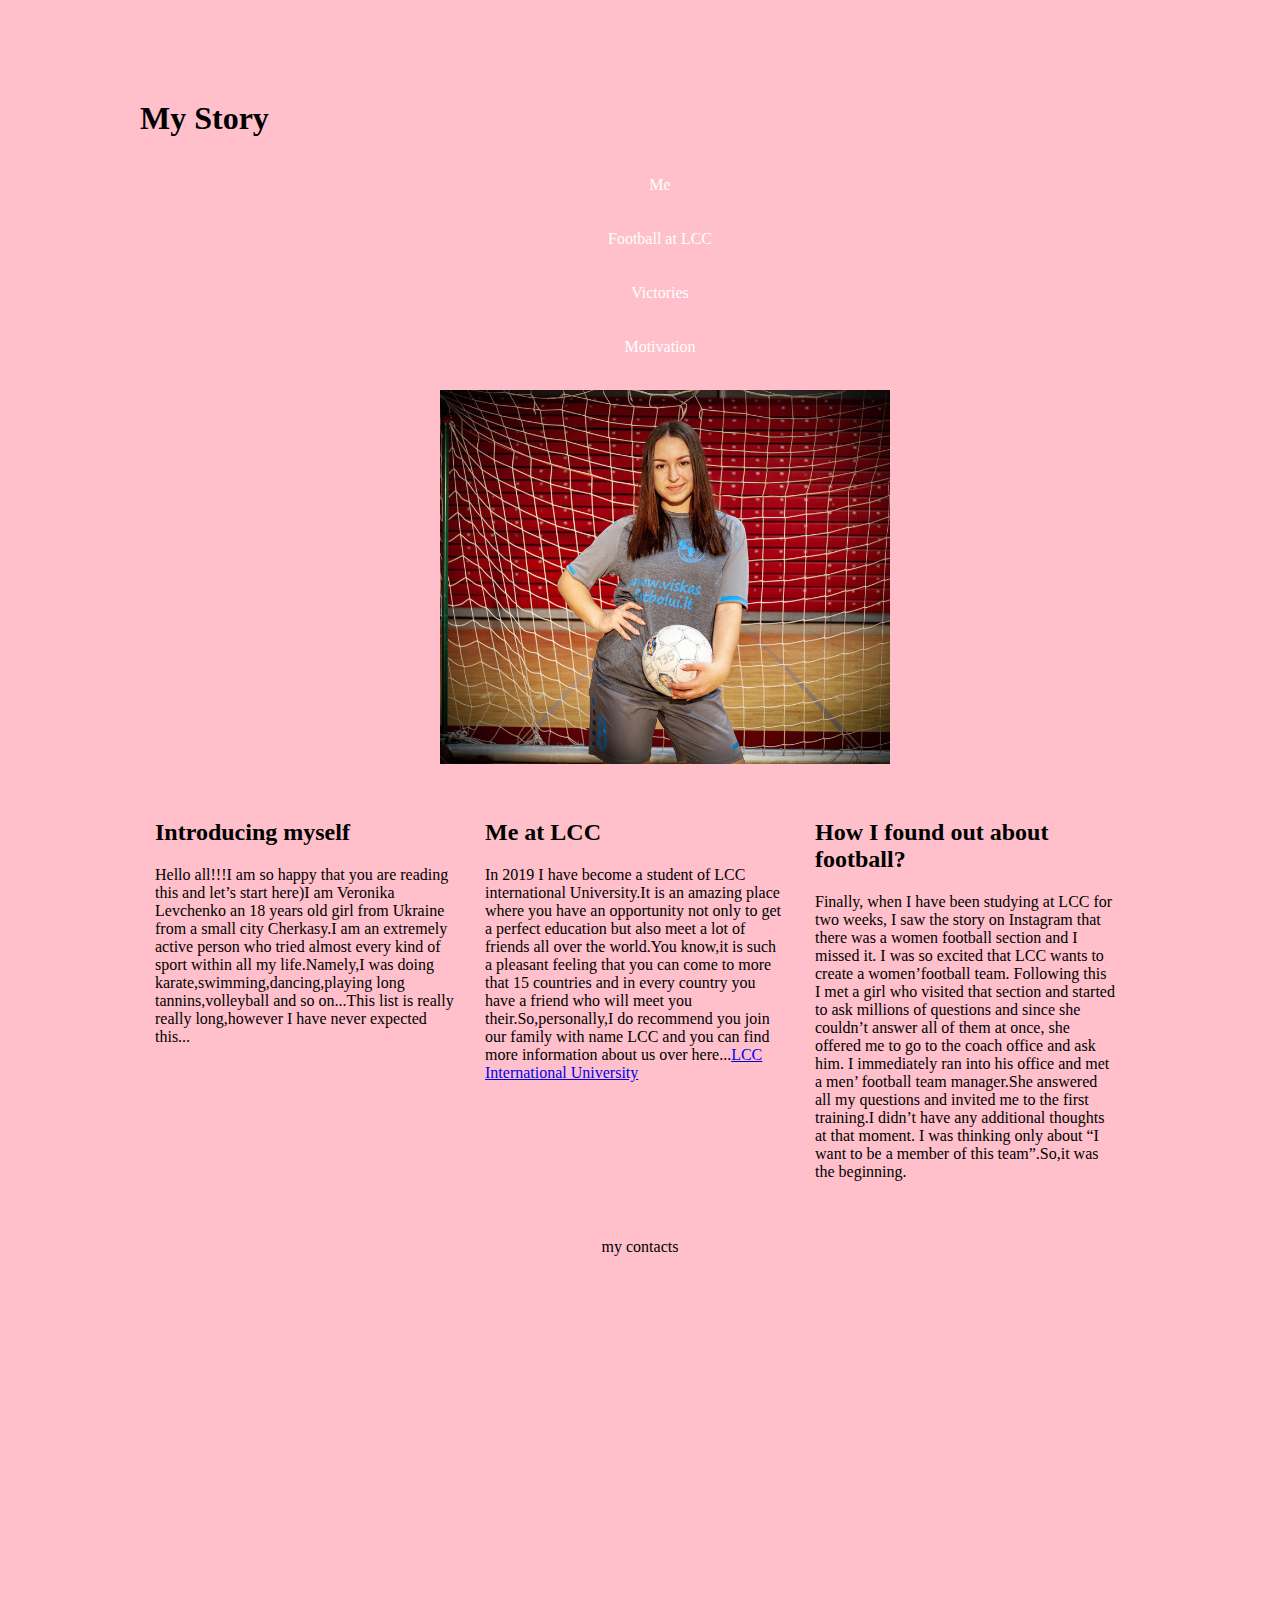
==== index.html @ be00a2e1 "Add files via upload" ====
<!DOCTYPE html>
<html>
	<head>
		<title> My Story </title>
		<link rel="stylesheet" href="my style.css">
		
	</head>
	<body>
	<div id="container">
		<header>
		<h1> My Story</h1>
		<nav>
		<ul>
			<li><a href="index1.html">Me</a></li>
			<li><a href="second page.html">Football at LCC</a></li>
			<li><a href="third page.html">Victories</a></li>
			<li><a href="fourth page.html">Motivation</a></li>
			</ul>
		</nav>
		</header>
		<main>
		<div>
					
					<div>
					<p>
		           <img src="me.jpg" alt="me">
				   </p>
			        </div>
				</div>
		        <div class="one">
				<div class="row">
  <div class="column">
    <h2>Introducing myself</h2>
    <p>Hello all!!!I am so happy that you are reading this and let’s start here)I am Veronika Levchenko an 18 years old girl from Ukraine from a small city Cherkasy.I am an extremely active person who tried almost every kind of sport within all my life.Namely,I was doing karate,swimming,dancing,playing long tannins,volleyball and so on...This list is really really long,however I have never expected this...</p>
  </div>
  
  <div class="column">
    <h2>Me at LCC</h2>
    <p>In 2019 I have become a student of LCC international University.It is an amazing place where you have an opportunity not only to get a perfect education but also meet a lot of friends all over the world.You know,it is such a pleasant feeling that you can come to more that 15 countries and in every country you have a friend who will meet you their.So,personally,I do recommend you join our family with name LCC and you can find more information about us over here...<a href="https://lcc.lt/" target="_blank">LCC International University</a>

</p>
  </div>
  
  <div class="column">
    <h2>How I found out about football?</h2>
    <p>Finally, when I have been studying at LCC for two weeks, I saw the story on Instagram that there was a women football section and I missed it. I was so excited that LCC wants to create a women’football team. Following this I met a girl who visited that section and started to ask millions of questions and since she couldn’t answer all of them at once, she offered me to go to the coach office and ask him. I immediately ran into his office and met a men’ football team manager.She answered all my questions and invited me to the first training.I didn’t have any additional thoughts at that moment. I was thinking only about “I want to be a member of this team”.So,it was the beginning.</p>
  </div>
</div>
	<div class="footer">
  <p>my contacts</p>
</div>
  		        
		</main>
		
		</div>
---- my style.css ----
body{
	background-color:pink;
	}
	img {
	width:450px;
	margin-left:300px;
	
    }
	.column {
  float: left;
  width: 30%;
  padding: 15px;
}

/* Clear floats after the columns */
.row:after {
  content: "";
  display: table;
  clear: both;
}
.leftcolumn {   
  float: left;
  width: 75%;
}
.rightcolumn {
  float: right;
  width: 25%;
}
#vero{

  width:450px;
 
}
.footer {
  padding: 10px;
  text-align: center;
}

@media screen and (max-width:600px) {
  .column {
    width: 100%;
  }
}
ul {
  list-style-type: none;
  overflow: hidden;
  
}
li a {
  display: block;
  color: white;
  text-align: center;
  padding: 18px 16px;
  text-decoration: none;
}
li a:hover {
  background-color: black;
}
#container{
	background-color:pink;
	width:1000px;
	margin-left:auto;
	margin-right:auto;
	margin-top:100px;
	margin-bottom:800px;
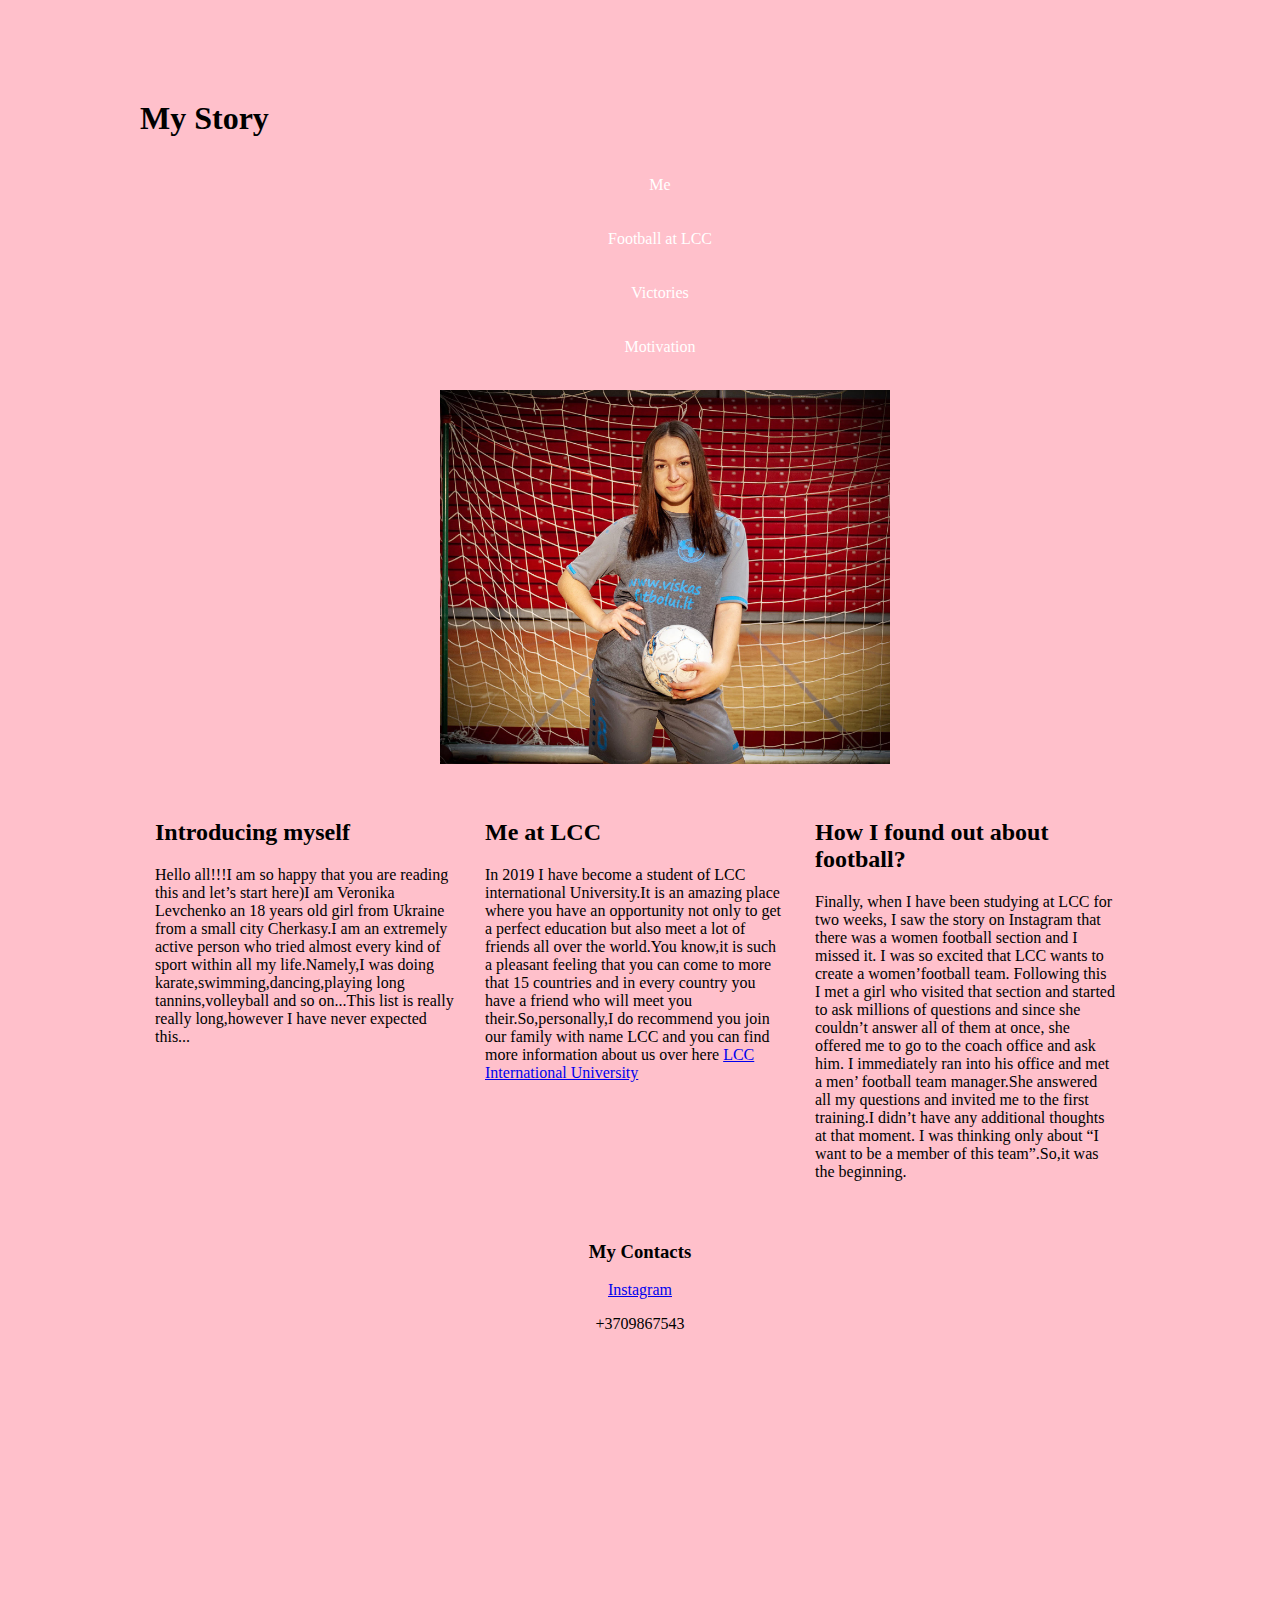
==== commit 64c8215f: "Add files via upload" ====
--- a/index.html
+++ b/index.html
@@ -11,7 +11,7 @@
 		<h1> My Story</h1>
 		<nav>
 		<ul>
-			<li><a href="index1.html">Me</a></li>
+			<li><a href="index.html">Me</a></li>
 			<li><a href="second page.html">Football at LCC</a></li>
 			<li><a href="third page.html">Victories</a></li>
 			<li><a href="fourth page.html">Motivation</a></li>
@@ -36,7 +36,7 @@
   
   <div class="column">
     <h2>Me at LCC</h2>
-    <p>In 2019 I have become a student of LCC international University.It is an amazing place where you have an opportunity not only to get a perfect education but also meet a lot of friends all over the world.You know,it is such a pleasant feeling that you can come to more that 15 countries and in every country you have a friend who will meet you their.So,personally,I do recommend you join our family with name LCC and you can find more information about us over here...<a href="https://lcc.lt/" target="_blank">LCC International University</a>
+    <p>In 2019 I have become a student of LCC international University.It is an amazing place where you have an opportunity not only to get a perfect education but also meet a lot of friends all over the world.You know,it is such a pleasant feeling that you can come to more that 15 countries and in every country you have a friend who will meet you their.So,personally,I do recommend you join our family with name LCC and you can find more information about us over here <a href="https://lcc.lt/" target="_blank">LCC International University</a>
 
 </p>
   </div>
@@ -47,10 +47,13 @@
   </div>
 </div>
 	<div class="footer">
-  <p>my contacts</p>
+  <h3>My Contacts</h3>
+  <p><a href="https://www.instagram.com/_n.i.k.u.l.y.a_/" target="_blank">Instagram</a></p>
+  <p>+3709867543</p>
 </div>
   		        
 		</main>
-		
 		</div>
+		</body>
+		</html>
 	--- a/my style.css
+++ b/my style.css
@@ -12,7 +12,6 @@
   padding: 15px;
 }
 
-/* Clear floats after the columns */
 .row:after {
   content: "";
   display: table;
@@ -26,16 +25,13 @@
   float: right;
   width: 25%;
 }
-#vero{
-
-  width:450px;
- 
-}
 .footer {
   padding: 10px;
   text-align: center;
 }
-
+ul.b {
+  list-style-type: square;
+}
 @media screen and (max-width:600px) {
   .column {
     width: 100%;
